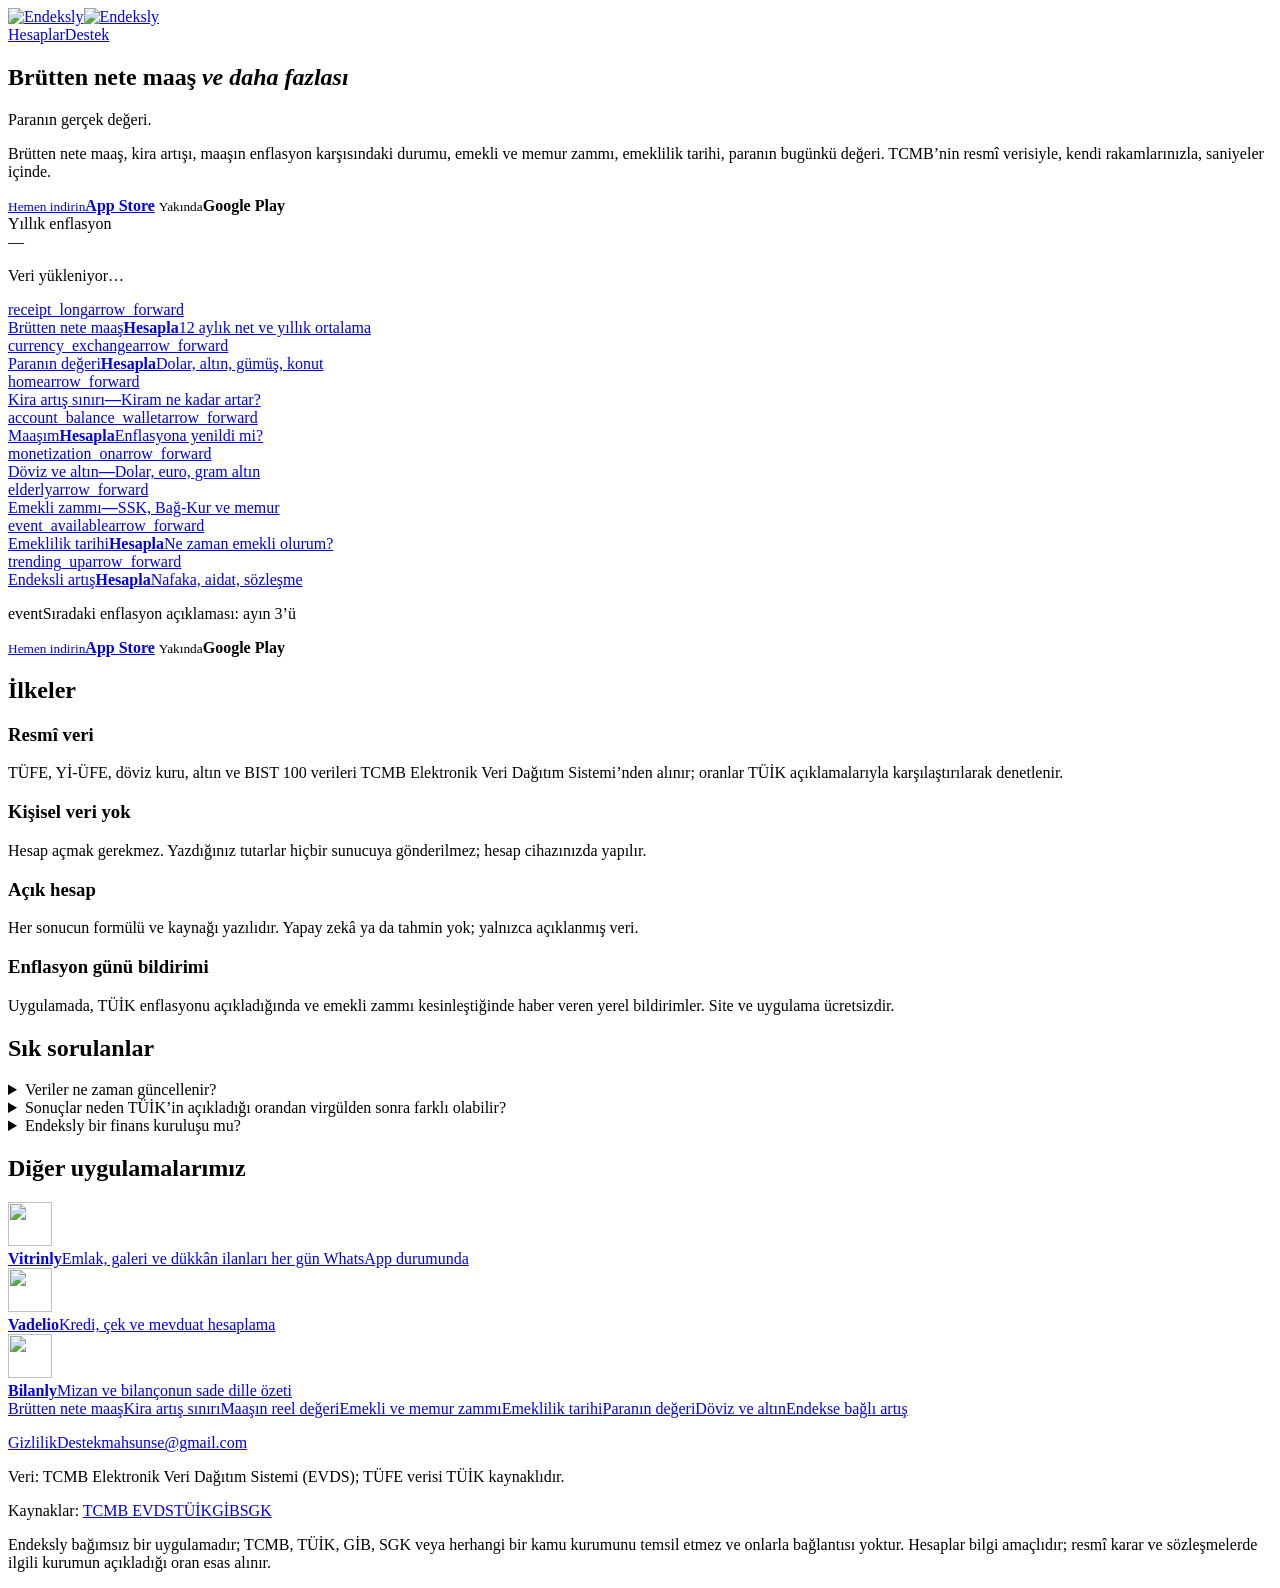
==== public/index.html @ 7b5e43f6 "Site: grafit ve turuncu tema, yeni logo, simge ve paylaşım görseli Co-Authored-By: Claude Opus 5.5 <" ====
<!DOCTYPE html>
<html lang="tr">
<head>
<meta charset="utf-8">
<meta name="viewport" content="width=device-width, initial-scale=1">
<title>Endeksly: Brütten nete maaş ve daha fazlası. Kira, maaş, emekli zammı ve enflasyon hesaplama</title>
<meta name="description" content="Brütten nete maaş, kira artış sınırı, maaşın reel değeri, emekli ve memur zammı, emeklilik tarihi, paranın değeri ve endekse bağlı artış. Resmî veriyle, ücretsiz, kişisel veri olmadan.">
<link rel="canonical" href="https://endeksly.com/">
<meta property="og:type" content="website">
<meta property="og:title" content="Endeksly: Brütten nete maaş ve daha fazlası. Kira, maaş, emekli zammı ve enflasyon hesaplama">
<meta property="og:description" content="Brütten nete maaş, kira artış sınırı, maaşın reel değeri, emekli ve memur zammı, emeklilik tarihi, paranın değeri ve endekse bağlı artış. Resmî veriyle, ücretsiz, kişisel veri olmadan.">
<meta property="og:url" content="https://endeksly.com/">
<meta property="og:image" content="https://endeksly.com/og.png">
<meta name="twitter:card" content="summary_large_image">
<meta name="theme-color" content="#1F2328">
<link rel="icon" type="image/svg+xml" href="/logo.svg?v=7806ad326d">
<link rel="apple-touch-icon" href="/apple-touch-icon.png">
<link rel="preconnect" href="https://fonts.googleapis.com"><link rel="preconnect" href="https://fonts.gstatic.com" crossorigin><link href="https://fonts.googleapis.com/css2?family=Lato:wght@400;700&family=Poppins:wght@700;800&display=swap" rel="stylesheet">
<link rel="stylesheet" href="/stil.css?v=190e2874dd">
<link href="https://fonts.googleapis.com/css2?family=Material+Symbols+Outlined:opsz,wght,FILL,GRAD@24,400,0,0&icon_names=account_balance_wallet,arrow_forward,currency_exchange,elderly,event,event_available,home,monetization_on,receipt_long,trending_up&display=block" rel="stylesheet">
</head>
<body>
<header class="ust"><div class="kap">
<a href="/" aria-label="Endeksly ana sayfa"><img class="logo-acik" src="/wordmark.svg?v=56698d0638" alt="Endeksly"><img class="logo-koyu" src="/wordmark-dark.svg?v=d1ff4a15fe" alt="Endeksly"></a>
<nav><a href="/#hesaplar">Hesaplar</a><a href="/destek/">Destek</a></nav>
</div></header>
<main>
<section class="kap kahraman">
<div class="kahraman-yazi">
<h1>Brütten nete maaş <em>ve&nbsp;daha&nbsp;fazlası</em></h1>
<p class="alt-slogan">Paranın gerçek değeri.</p>
<p class="giris">Brütten nete maaş, kira artışı, maaşın enflasyon karşısındaki durumu, emekli ve memur zammı, emeklilik tarihi, paranın bugünkü değeri. TCMB’nin resmî verisiyle, kendi rakamlarınızla, saniyeler içinde.</p>
<div class="dugmeler masaustu">
<a class="magaza" href="https://apps.apple.com/tr/app/endeksly-enflasyon-hesaplama/id6832261909" rel="noopener"><small>Hemen indirin</small><b>App Store</b></a>
<a class="magaza" aria-disabled="true"><small>Yakında</small><b>Google Play</b></a>
</div>
</div>
<div class="kahraman-kart">
<div class="kayan" id="kayan" aria-roledescription="carousel" aria-label="Enflasyon ve dolar kuru">
<div class="kayan-iz" id="kayan-iz">
<div class="kayan-sayfa"><div class="kayan-baslik"><span>Yıllık enflasyon</span></div><div class="kayan-deger">—</div><p class="kayan-alt">Veri yükleniyor…</p></div>
</div>
<div class="kayan-noktalar" id="kayan-noktalar" role="tablist"></div>
</div>
<div class="karolar" id="hesaplar"><a class="karo genis" href="/brutten-nete-maas-hesaplama/"><div class="karo-ust"><span class="ms" aria-hidden="true">receipt_long</span><span class="ms ok" aria-hidden="true">arrow_forward</span></div><span class="karo-etiket">Brütten nete maaş</span><b class="karo-deger">Hesapla</b><span class="karo-alt">12 aylık net ve yıllık ortalama</span></a><a class="karo" href="/enflasyon-hesaplama/"><div class="karo-ust"><span class="ms" aria-hidden="true">currency_exchange</span><span class="ms ok" aria-hidden="true">arrow_forward</span></div><span class="karo-etiket">Paranın değeri</span><b class="karo-deger">Hesapla</b><span class="karo-alt">Dolar, altın, gümüş, konut</span></a><a class="karo" href="/kira-artis-hesaplama/"><div class="karo-ust"><span class="ms" aria-hidden="true">home</span><span class="ms ok" aria-hidden="true">arrow_forward</span></div><span class="karo-etiket" id=kr-kira-etiket>Kira artış sınırı</span><b class="karo-deger" id=kr-kira>—</b><span class="karo-alt" id=kr-kira-alt>Kiram ne kadar artar?</span></a><a class="karo" href="/maas-enflasyon-hesaplama/"><div class="karo-ust"><span class="ms" aria-hidden="true">account_balance_wallet</span><span class="ms ok" aria-hidden="true">arrow_forward</span></div><span class="karo-etiket">Maaşım</span><b class="karo-deger">Hesapla</b><span class="karo-alt">Enflasyona yenildi mi?</span></a><a class="karo" href="/doviz-altin/"><div class="karo-ust"><span class="ms" aria-hidden="true">monetization_on</span><span class="ms ok" aria-hidden="true">arrow_forward</span></div><span class="karo-etiket" id=kr-doviz-etiket>Döviz ve altın</span><b class="karo-deger" id=kr-doviz>—</b><span class="karo-alt" id=kr-doviz-alt>Dolar, euro, gram altın</span></a><a class="karo" href="/emekli-memur-zammi-hesaplama/"><div class="karo-ust"><span class="ms" aria-hidden="true">elderly</span><span class="ms ok" aria-hidden="true">arrow_forward</span></div><span class="karo-etiket" id=kr-zam-etiket>Emekli zammı</span><b class="karo-deger" id=kr-zam>—</b><span class="karo-alt" id=kr-zam-alt>SSK, Bağ-Kur ve memur</span></a><a class="karo" href="/emeklilik-tarihi-hesaplama/"><div class="karo-ust"><span class="ms" aria-hidden="true">event_available</span><span class="ms ok" aria-hidden="true">arrow_forward</span></div><span class="karo-etiket">Emeklilik tarihi</span><b class="karo-deger">Hesapla</b><span class="karo-alt">Ne zaman emekli olurum?</span></a><a class="karo genis" href="/endeksli-artis-hesaplama/"><div class="karo-ust"><span class="ms" aria-hidden="true">trending_up</span><span class="ms ok" aria-hidden="true">arrow_forward</span></div><span class="karo-etiket">Endeksli artış</span><b class="karo-deger">Hesapla</b><span class="karo-alt">Nafaka, aidat, sözleşme</span></a></div>
<p class="sonraki"><span class="ms" aria-hidden="true">event</span><span id="kr-sonraki">Sıradaki enflasyon açıklaması: ayın 3’ü</span></p>
<div class="dugmeler mobil">
<a class="magaza" href="https://apps.apple.com/tr/app/endeksly-enflasyon-hesaplama/id6832261909" rel="noopener"><small>Hemen indirin</small><b>App Store</b></a>
<a class="magaza" aria-disabled="true"><small>Yakında</small><b>Google Play</b></a>
</div>
</div>
</section>

<section class="kap bolum">
<h2>İlkeler</h2>
<div class="ilkeler">
<div class="kutu"><h3>Resmî veri</h3><p>TÜFE, Yİ-ÜFE, döviz kuru, altın ve BIST 100 verileri TCMB Elektronik Veri Dağıtım Sistemi’nden alınır; oranlar TÜİK açıklamalarıyla karşılaştırılarak denetlenir.</p></div>
<div class="kutu"><h3>Kişisel veri yok</h3><p>Hesap açmak gerekmez. Yazdığınız tutarlar hiçbir sunucuya gönderilmez; hesap cihazınızda yapılır.</p></div>
<div class="kutu"><h3>Açık hesap</h3><p>Her sonucun formülü ve kaynağı yazılıdır. Yapay zekâ ya da tahmin yok; yalnızca açıklanmış veri.</p></div>
<div class="kutu"><h3>Enflasyon günü bildirimi</h3><p>Uygulamada, TÜİK enflasyonu açıkladığında ve emekli zammı kesinleştiğinde haber veren yerel bildirimler. Site ve uygulama ücretsizdir.</p></div>
</div>
</section>

<section class="kap dar bolum">
<h2>Sık sorulanlar</h2>
<details><summary>Veriler ne zaman güncellenir?</summary><p>TÜİK enflasyonu her ayın 3’ünde saat 10:00’da açıklar. Endeksly verisi aynı gün TCMB EVDS’ye geçtikten sonra otomatik olarak güncellenir.</p></details>
<details><summary>Sonuçlar neden TÜİK’in açıkladığı orandan virgülden sonra farklı olabilir?</summary><p>Hesaplar endeks değerlerinden yapılır; TÜİK oranları yuvarlanmış olarak açıklar. Fark genellikle yüzde birin yüzde biri düzeyindedir.</p></details>
<details><summary>Endeksly bir finans kuruluşu mu?</summary><p>Hayır. Endeksly, herkese açık resmî verileri hesaplayan bağımsız bir araçtır; yatırım, kredi ya da hukuk hizmeti vermez.</p></details>
</section>
</main>
<script src="/hesap.js?v=e2d1e0d97a"></script>
<script src="/ana.js?v=f23a980204"></script>
<aside class="diger"><div class="kap">
<h2>Diğer uygulamalarımız</h2>
<div class="uygulamalar">
<a class="uyg" href="https://vitrinly.app/" target="_blank" rel="noopener"><img src="/apps/vitrinly.png" alt="" width="44" height="44"><div><b>Vitrinly</b><span>Emlak, galeri ve dükkân ilanları her gün WhatsApp durumunda</span></div></a>
<a class="uyg" href="https://vadelio.com.tr/" target="_blank" rel="noopener"><img src="/apps/vadelio.png" alt="" width="44" height="44"><div><b>Vadelio</b><span>Kredi, çek ve mevduat hesaplama</span></div></a>
<a class="uyg" href="https://bilanly.app/" target="_blank" rel="noopener"><img src="/apps/bilanly.png" alt="" width="44" height="44"><div><b>Bilanly</b><span>Mizan ve bilançonun sade dille özeti</span></div></a>
</div>
</div></aside>
<footer class="alt-bilgi"><div class="kap">
<div><a href="/brutten-nete-maas-hesaplama/">Brütten nete maaş</a><a href="/kira-artis-hesaplama/">Kira artış sınırı</a><a href="/maas-enflasyon-hesaplama/">Maaşın reel değeri</a><a href="/emekli-memur-zammi-hesaplama/">Emekli ve memur zammı</a><a href="/emeklilik-tarihi-hesaplama/">Emeklilik tarihi</a><a href="/enflasyon-hesaplama/">Paranın değeri</a><a href="/doviz-altin/">Döviz ve altın</a><a href="/endeksli-artis-hesaplama/">Endekse bağlı artış</a></div>
<p><a href="/gizlilik/">Gizlilik</a><a href="/destek/">Destek</a><a href="mailto:mahsunse@gmail.com">mahsunse@gmail.com</a></p>
<p>Veri: TCMB Elektronik Veri Dağıtım Sistemi (EVDS); TÜFE verisi TÜİK kaynaklıdır.</p>
<p>Kaynaklar: <a href="https://evds3.tcmb.gov.tr" rel="noopener">TCMB EVDS</a><a href="https://www.tuik.gov.tr" rel="noopener">TÜİK</a><a href="https://www.gib.gov.tr" rel="noopener">GİB</a><a href="https://www.sgk.gov.tr" rel="noopener">SGK</a></p>
<p>Endeksly bağımsız bir uygulamadır; TCMB, TÜİK, GİB, SGK veya herhangi bir kamu kurumunu temsil etmez ve onlarla bağlantısı yoktur. Hesaplar bilgi amaçlıdır; resmî karar ve sözleşmelerde ilgili kurumun açıkladığı oran esas alınır.</p>
</div></footer>
</body>
</html>
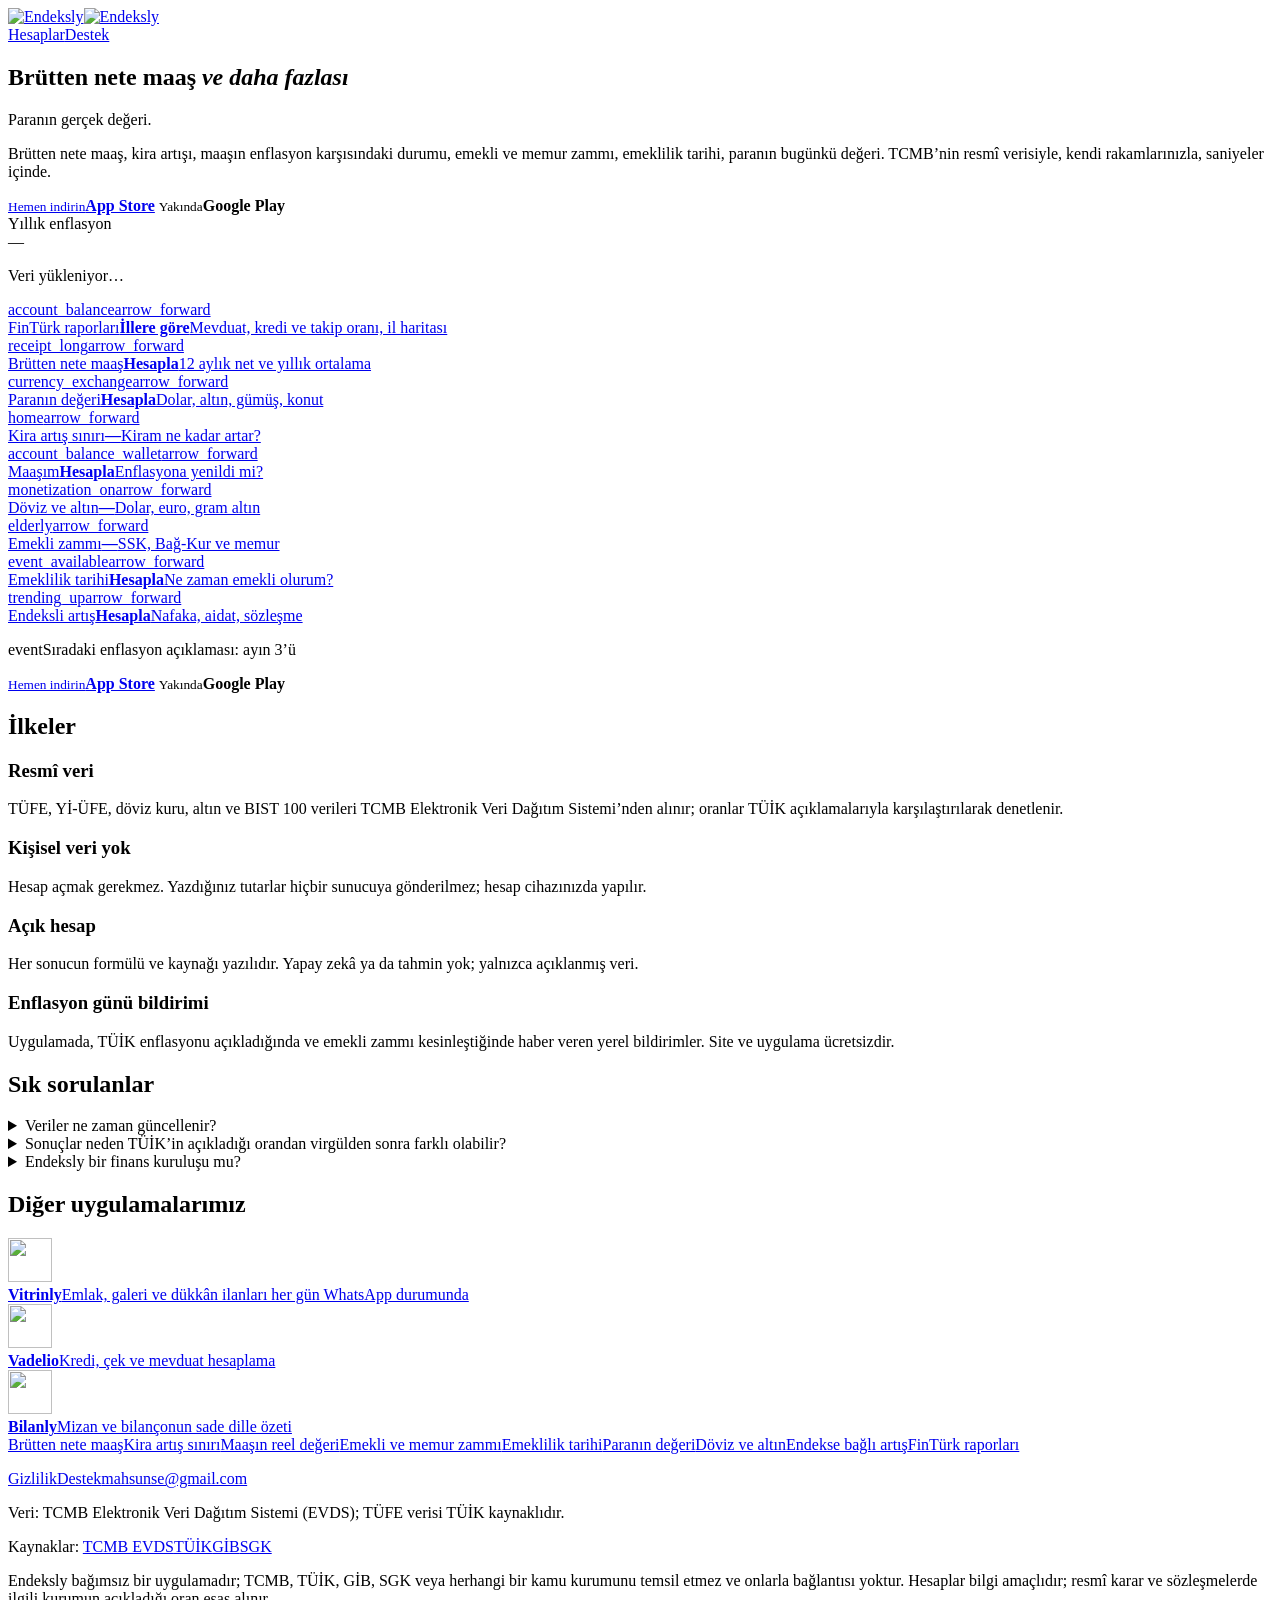
==== commit aa8db541: "FinTürk raporları sayfası: il haritası, banka türleri, sıralamalar, pazar payı Co-Authored-By: Claud" ====
--- a/public/index.html
+++ b/public/index.html
@@ -16,8 +16,8 @@
 <link rel="icon" type="image/svg+xml" href="/logo.svg?v=7806ad326d">
 <link rel="apple-touch-icon" href="/apple-touch-icon.png">
 <link rel="preconnect" href="https://fonts.googleapis.com"><link rel="preconnect" href="https://fonts.gstatic.com" crossorigin><link href="https://fonts.googleapis.com/css2?family=Lato:wght@400;700&family=Poppins:wght@700;800&display=swap" rel="stylesheet">
-<link rel="stylesheet" href="/stil.css?v=190e2874dd">
-<link href="https://fonts.googleapis.com/css2?family=Material+Symbols+Outlined:opsz,wght,FILL,GRAD@24,400,0,0&icon_names=account_balance_wallet,arrow_forward,currency_exchange,elderly,event,event_available,home,monetization_on,receipt_long,trending_up&display=block" rel="stylesheet">
+<link rel="stylesheet" href="/stil.css?v=9e6449e95c">
+<link href="https://fonts.googleapis.com/css2?family=Material+Symbols+Outlined:opsz,wght,FILL,GRAD@24,400,0,0&icon_names=account_balance,account_balance_wallet,arrow_forward,currency_exchange,elderly,event,event_available,home,monetization_on,receipt_long,trending_up&display=block" rel="stylesheet">
 </head>
 <body>
 <header class="ust"><div class="kap">
@@ -42,7 +42,7 @@
 </div>
 <div class="kayan-noktalar" id="kayan-noktalar" role="tablist"></div>
 </div>
-<div class="karolar" id="hesaplar"><a class="karo genis" href="/brutten-nete-maas-hesaplama/"><div class="karo-ust"><span class="ms" aria-hidden="true">receipt_long</span><span class="ms ok" aria-hidden="true">arrow_forward</span></div><span class="karo-etiket">Brütten nete maaş</span><b class="karo-deger">Hesapla</b><span class="karo-alt">12 aylık net ve yıllık ortalama</span></a><a class="karo" href="/enflasyon-hesaplama/"><div class="karo-ust"><span class="ms" aria-hidden="true">currency_exchange</span><span class="ms ok" aria-hidden="true">arrow_forward</span></div><span class="karo-etiket">Paranın değeri</span><b class="karo-deger">Hesapla</b><span class="karo-alt">Dolar, altın, gümüş, konut</span></a><a class="karo" href="/kira-artis-hesaplama/"><div class="karo-ust"><span class="ms" aria-hidden="true">home</span><span class="ms ok" aria-hidden="true">arrow_forward</span></div><span class="karo-etiket" id=kr-kira-etiket>Kira artış sınırı</span><b class="karo-deger" id=kr-kira>—</b><span class="karo-alt" id=kr-kira-alt>Kiram ne kadar artar?</span></a><a class="karo" href="/maas-enflasyon-hesaplama/"><div class="karo-ust"><span class="ms" aria-hidden="true">account_balance_wallet</span><span class="ms ok" aria-hidden="true">arrow_forward</span></div><span class="karo-etiket">Maaşım</span><b class="karo-deger">Hesapla</b><span class="karo-alt">Enflasyona yenildi mi?</span></a><a class="karo" href="/doviz-altin/"><div class="karo-ust"><span class="ms" aria-hidden="true">monetization_on</span><span class="ms ok" aria-hidden="true">arrow_forward</span></div><span class="karo-etiket" id=kr-doviz-etiket>Döviz ve altın</span><b class="karo-deger" id=kr-doviz>—</b><span class="karo-alt" id=kr-doviz-alt>Dolar, euro, gram altın</span></a><a class="karo" href="/emekli-memur-zammi-hesaplama/"><div class="karo-ust"><span class="ms" aria-hidden="true">elderly</span><span class="ms ok" aria-hidden="true">arrow_forward</span></div><span class="karo-etiket" id=kr-zam-etiket>Emekli zammı</span><b class="karo-deger" id=kr-zam>—</b><span class="karo-alt" id=kr-zam-alt>SSK, Bağ-Kur ve memur</span></a><a class="karo" href="/emeklilik-tarihi-hesaplama/"><div class="karo-ust"><span class="ms" aria-hidden="true">event_available</span><span class="ms ok" aria-hidden="true">arrow_forward</span></div><span class="karo-etiket">Emeklilik tarihi</span><b class="karo-deger">Hesapla</b><span class="karo-alt">Ne zaman emekli olurum?</span></a><a class="karo genis" href="/endeksli-artis-hesaplama/"><div class="karo-ust"><span class="ms" aria-hidden="true">trending_up</span><span class="ms ok" aria-hidden="true">arrow_forward</span></div><span class="karo-etiket">Endeksli artış</span><b class="karo-deger">Hesapla</b><span class="karo-alt">Nafaka, aidat, sözleşme</span></a></div>
+<div class="karolar" id="hesaplar"><a class="karo genis" href="/finturk-il-bankacilik-raporu/"><div class="karo-ust"><span class="ms" aria-hidden="true">account_balance</span><span class="ms ok" aria-hidden="true">arrow_forward</span></div><span class="karo-etiket">FinTürk raporları</span><b class="karo-deger">İllere göre</b><span class="karo-alt">Mevduat, kredi ve takip oranı, il haritası</span></a><a class="karo genis" href="/brutten-nete-maas-hesaplama/"><div class="karo-ust"><span class="ms" aria-hidden="true">receipt_long</span><span class="ms ok" aria-hidden="true">arrow_forward</span></div><span class="karo-etiket">Brütten nete maaş</span><b class="karo-deger">Hesapla</b><span class="karo-alt">12 aylık net ve yıllık ortalama</span></a><a class="karo" href="/enflasyon-hesaplama/"><div class="karo-ust"><span class="ms" aria-hidden="true">currency_exchange</span><span class="ms ok" aria-hidden="true">arrow_forward</span></div><span class="karo-etiket">Paranın değeri</span><b class="karo-deger">Hesapla</b><span class="karo-alt">Dolar, altın, gümüş, konut</span></a><a class="karo" href="/kira-artis-hesaplama/"><div class="karo-ust"><span class="ms" aria-hidden="true">home</span><span class="ms ok" aria-hidden="true">arrow_forward</span></div><span class="karo-etiket" id=kr-kira-etiket>Kira artış sınırı</span><b class="karo-deger" id=kr-kira>—</b><span class="karo-alt" id=kr-kira-alt>Kiram ne kadar artar?</span></a><a class="karo" href="/maas-enflasyon-hesaplama/"><div class="karo-ust"><span class="ms" aria-hidden="true">account_balance_wallet</span><span class="ms ok" aria-hidden="true">arrow_forward</span></div><span class="karo-etiket">Maaşım</span><b class="karo-deger">Hesapla</b><span class="karo-alt">Enflasyona yenildi mi?</span></a><a class="karo" href="/doviz-altin/"><div class="karo-ust"><span class="ms" aria-hidden="true">monetization_on</span><span class="ms ok" aria-hidden="true">arrow_forward</span></div><span class="karo-etiket" id=kr-doviz-etiket>Döviz ve altın</span><b class="karo-deger" id=kr-doviz>—</b><span class="karo-alt" id=kr-doviz-alt>Dolar, euro, gram altın</span></a><a class="karo" href="/emekli-memur-zammi-hesaplama/"><div class="karo-ust"><span class="ms" aria-hidden="true">elderly</span><span class="ms ok" aria-hidden="true">arrow_forward</span></div><span class="karo-etiket" id=kr-zam-etiket>Emekli zammı</span><b class="karo-deger" id=kr-zam>—</b><span class="karo-alt" id=kr-zam-alt>SSK, Bağ-Kur ve memur</span></a><a class="karo" href="/emeklilik-tarihi-hesaplama/"><div class="karo-ust"><span class="ms" aria-hidden="true">event_available</span><span class="ms ok" aria-hidden="true">arrow_forward</span></div><span class="karo-etiket">Emeklilik tarihi</span><b class="karo-deger">Hesapla</b><span class="karo-alt">Ne zaman emekli olurum?</span></a><a class="karo genis" href="/endeksli-artis-hesaplama/"><div class="karo-ust"><span class="ms" aria-hidden="true">trending_up</span><span class="ms ok" aria-hidden="true">arrow_forward</span></div><span class="karo-etiket">Endeksli artış</span><b class="karo-deger">Hesapla</b><span class="karo-alt">Nafaka, aidat, sözleşme</span></a></div>
 <p class="sonraki"><span class="ms" aria-hidden="true">event</span><span id="kr-sonraki">Sıradaki enflasyon açıklaması: ayın 3’ü</span></p>
 <div class="dugmeler mobil">
 <a class="magaza" href="https://apps.apple.com/tr/app/endeksly-enflasyon-hesaplama/id6832261909" rel="noopener"><small>Hemen indirin</small><b>App Store</b></a>
@@ -68,7 +68,7 @@
 <details><summary>Endeksly bir finans kuruluşu mu?</summary><p>Hayır. Endeksly, herkese açık resmî verileri hesaplayan bağımsız bir araçtır; yatırım, kredi ya da hukuk hizmeti vermez.</p></details>
 </section>
 </main>
-<script src="/hesap.js?v=e2d1e0d97a"></script>
+<script src="/hesap.js?v=b8f1c3cb19"></script>
 <script src="/ana.js?v=f23a980204"></script>
 <aside class="diger"><div class="kap">
 <h2>Diğer uygulamalarımız</h2>
@@ -79,7 +79,7 @@
 </div>
 </div></aside>
 <footer class="alt-bilgi"><div class="kap">
-<div><a href="/brutten-nete-maas-hesaplama/">Brütten nete maaş</a><a href="/kira-artis-hesaplama/">Kira artış sınırı</a><a href="/maas-enflasyon-hesaplama/">Maaşın reel değeri</a><a href="/emekli-memur-zammi-hesaplama/">Emekli ve memur zammı</a><a href="/emeklilik-tarihi-hesaplama/">Emeklilik tarihi</a><a href="/enflasyon-hesaplama/">Paranın değeri</a><a href="/doviz-altin/">Döviz ve altın</a><a href="/endeksli-artis-hesaplama/">Endekse bağlı artış</a></div>
+<div><a href="/brutten-nete-maas-hesaplama/">Brütten nete maaş</a><a href="/kira-artis-hesaplama/">Kira artış sınırı</a><a href="/maas-enflasyon-hesaplama/">Maaşın reel değeri</a><a href="/emekli-memur-zammi-hesaplama/">Emekli ve memur zammı</a><a href="/emeklilik-tarihi-hesaplama/">Emeklilik tarihi</a><a href="/enflasyon-hesaplama/">Paranın değeri</a><a href="/doviz-altin/">Döviz ve altın</a><a href="/endeksli-artis-hesaplama/">Endekse bağlı artış</a><a href="/finturk-il-bankacilik-raporu/">FinTürk raporları</a></div>
 <p><a href="/gizlilik/">Gizlilik</a><a href="/destek/">Destek</a><a href="mailto:mahsunse@gmail.com">mahsunse@gmail.com</a></p>
 <p>Veri: TCMB Elektronik Veri Dağıtım Sistemi (EVDS); TÜFE verisi TÜİK kaynaklıdır.</p>
 <p>Kaynaklar: <a href="https://evds3.tcmb.gov.tr" rel="noopener">TCMB EVDS</a><a href="https://www.tuik.gov.tr" rel="noopener">TÜİK</a><a href="https://www.gib.gov.tr" rel="noopener">GİB</a><a href="https://www.sgk.gov.tr" rel="noopener">SGK</a></p>
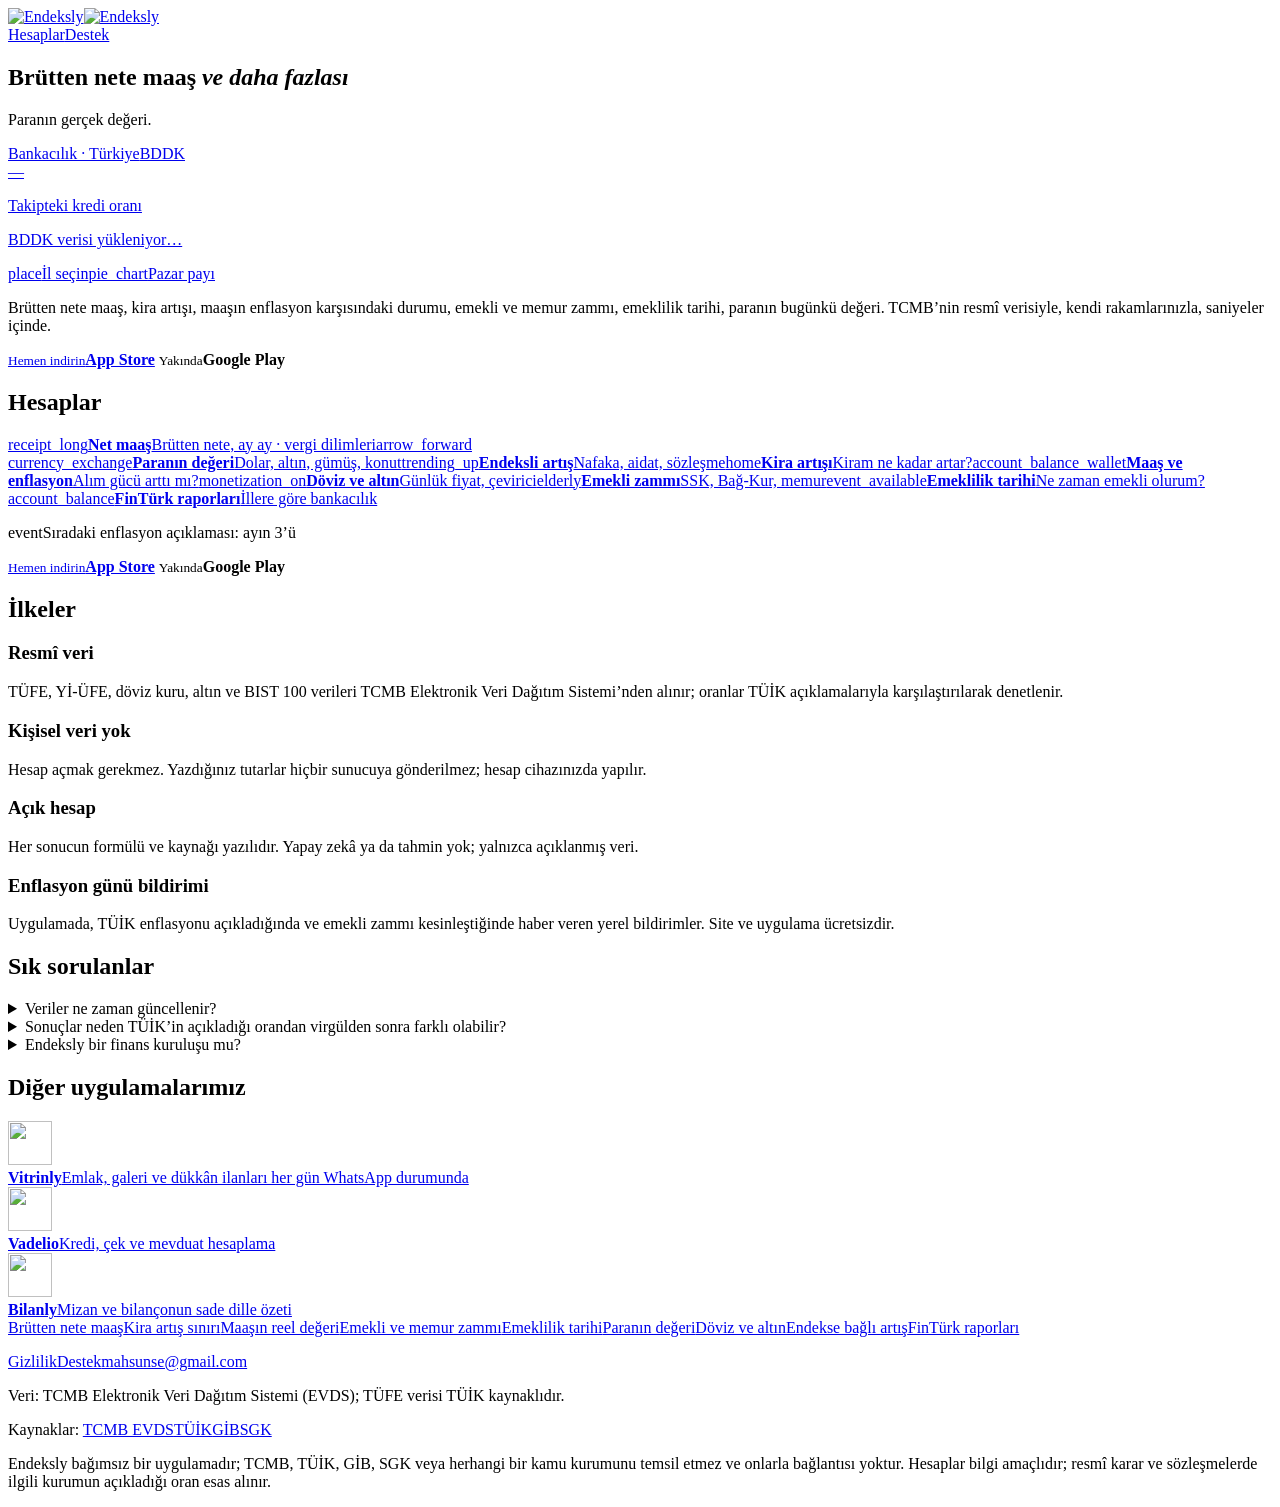
==== commit cda3d981: "Tasarım uygulamayla aynı dilde: ana sayfada FinTürk kartı ve hesap karoları Co-Authored-By: Claude O" ====
--- a/public/index.html
+++ b/public/index.html
@@ -16,8 +16,8 @@
 <link rel="icon" type="image/svg+xml" href="/logo.svg?v=7806ad326d">
 <link rel="apple-touch-icon" href="/apple-touch-icon.png">
 <link rel="preconnect" href="https://fonts.googleapis.com"><link rel="preconnect" href="https://fonts.gstatic.com" crossorigin><link href="https://fonts.googleapis.com/css2?family=Lato:wght@400;700&family=Poppins:wght@700;800&display=swap" rel="stylesheet">
-<link rel="stylesheet" href="/stil.css?v=9e6449e95c">
-<link href="https://fonts.googleapis.com/css2?family=Material+Symbols+Outlined:opsz,wght,FILL,GRAD@24,400,0,0&icon_names=account_balance,account_balance_wallet,arrow_forward,currency_exchange,elderly,event,event_available,home,monetization_on,receipt_long,trending_up&display=block" rel="stylesheet">
+<link rel="stylesheet" href="/stil.css?v=5835665f6c">
+<link href="https://fonts.googleapis.com/css2?family=Material+Symbols+Outlined:opsz,wght,FILL,GRAD@24,400,0,0&icon_names=account_balance,account_balance_wallet,arrow_forward,currency_exchange,elderly,event,event_available,home,monetization_on,pie_chart,place,receipt_long,trending_up&display=block" rel="stylesheet">
 </head>
 <body>
 <header class="ust"><div class="kap">
@@ -29,20 +29,25 @@
 <div class="kahraman-yazi">
 <h1>Brütten nete maaş <em>ve&nbsp;daha&nbsp;fazlası</em></h1>
 <p class="alt-slogan">Paranın gerçek değeri.</p>
+<a class="ft-ana" href="/finturk-il-bankacilik-raporu/" aria-label="FinTürk raporları: illere göre bankacılık">
+<div class="ft-ana-ust"><span>Bankacılık · Türkiye</span><span class="etiket" id="ft-donem">BDDK</span></div>
+<div class="ft-ana-deger" id="ft-deger">—</div>
+<p class="ft-ana-alt" id="ft-alt">Takipteki kredi oranı</p>
+<div class="ft-ana-grafik" id="ft-grafik"></div>
+<div class="ft-ana-kutular" id="ft-kutular"></div>
+<p class="ft-ana-enyuksek" id="ft-enyuksek">BDDK verisi yükleniyor…</p>
+<div class="ft-ana-dugmeler"><span class="ft-dugme dolu"><span class="ms" aria-hidden="true">place</span>İl seçin</span><span class="ft-dugme cerceve" data-hedef="pazar"><span class="ms" aria-hidden="true">pie_chart</span>Pazar payı</span></div>
+</a>
 <p class="giris">Brütten nete maaş, kira artışı, maaşın enflasyon karşısındaki durumu, emekli ve memur zammı, emeklilik tarihi, paranın bugünkü değeri. TCMB’nin resmî verisiyle, kendi rakamlarınızla, saniyeler içinde.</p>
 <div class="dugmeler masaustu">
 <a class="magaza" href="https://apps.apple.com/tr/app/endeksly-enflasyon-hesaplama/id6832261909" rel="noopener"><small>Hemen indirin</small><b>App Store</b></a>
 <a class="magaza" aria-disabled="true"><small>Yakında</small><b>Google Play</b></a>
 </div>
 </div>
-<div class="kahraman-kart">
-<div class="kayan" id="kayan" aria-roledescription="carousel" aria-label="Enflasyon ve dolar kuru">
-<div class="kayan-iz" id="kayan-iz">
-<div class="kayan-sayfa"><div class="kayan-baslik"><span>Yıllık enflasyon</span></div><div class="kayan-deger">—</div><p class="kayan-alt">Veri yükleniyor…</p></div>
-</div>
-<div class="kayan-noktalar" id="kayan-noktalar" role="tablist"></div>
-</div>
-<div class="karolar" id="hesaplar"><a class="karo genis" href="/finturk-il-bankacilik-raporu/"><div class="karo-ust"><span class="ms" aria-hidden="true">account_balance</span><span class="ms ok" aria-hidden="true">arrow_forward</span></div><span class="karo-etiket">FinTürk raporları</span><b class="karo-deger">İllere göre</b><span class="karo-alt">Mevduat, kredi ve takip oranı, il haritası</span></a><a class="karo genis" href="/brutten-nete-maas-hesaplama/"><div class="karo-ust"><span class="ms" aria-hidden="true">receipt_long</span><span class="ms ok" aria-hidden="true">arrow_forward</span></div><span class="karo-etiket">Brütten nete maaş</span><b class="karo-deger">Hesapla</b><span class="karo-alt">12 aylık net ve yıllık ortalama</span></a><a class="karo" href="/enflasyon-hesaplama/"><div class="karo-ust"><span class="ms" aria-hidden="true">currency_exchange</span><span class="ms ok" aria-hidden="true">arrow_forward</span></div><span class="karo-etiket">Paranın değeri</span><b class="karo-deger">Hesapla</b><span class="karo-alt">Dolar, altın, gümüş, konut</span></a><a class="karo" href="/kira-artis-hesaplama/"><div class="karo-ust"><span class="ms" aria-hidden="true">home</span><span class="ms ok" aria-hidden="true">arrow_forward</span></div><span class="karo-etiket" id=kr-kira-etiket>Kira artış sınırı</span><b class="karo-deger" id=kr-kira>—</b><span class="karo-alt" id=kr-kira-alt>Kiram ne kadar artar?</span></a><a class="karo" href="/maas-enflasyon-hesaplama/"><div class="karo-ust"><span class="ms" aria-hidden="true">account_balance_wallet</span><span class="ms ok" aria-hidden="true">arrow_forward</span></div><span class="karo-etiket">Maaşım</span><b class="karo-deger">Hesapla</b><span class="karo-alt">Enflasyona yenildi mi?</span></a><a class="karo" href="/doviz-altin/"><div class="karo-ust"><span class="ms" aria-hidden="true">monetization_on</span><span class="ms ok" aria-hidden="true">arrow_forward</span></div><span class="karo-etiket" id=kr-doviz-etiket>Döviz ve altın</span><b class="karo-deger" id=kr-doviz>—</b><span class="karo-alt" id=kr-doviz-alt>Dolar, euro, gram altın</span></a><a class="karo" href="/emekli-memur-zammi-hesaplama/"><div class="karo-ust"><span class="ms" aria-hidden="true">elderly</span><span class="ms ok" aria-hidden="true">arrow_forward</span></div><span class="karo-etiket" id=kr-zam-etiket>Emekli zammı</span><b class="karo-deger" id=kr-zam>—</b><span class="karo-alt" id=kr-zam-alt>SSK, Bağ-Kur ve memur</span></a><a class="karo" href="/emeklilik-tarihi-hesaplama/"><div class="karo-ust"><span class="ms" aria-hidden="true">event_available</span><span class="ms ok" aria-hidden="true">arrow_forward</span></div><span class="karo-etiket">Emeklilik tarihi</span><b class="karo-deger">Hesapla</b><span class="karo-alt">Ne zaman emekli olurum?</span></a><a class="karo genis" href="/endeksli-artis-hesaplama/"><div class="karo-ust"><span class="ms" aria-hidden="true">trending_up</span><span class="ms ok" aria-hidden="true">arrow_forward</span></div><span class="karo-etiket">Endeksli artış</span><b class="karo-deger">Hesapla</b><span class="karo-alt">Nafaka, aidat, sözleşme</span></a></div>
+<div class="kahraman-kart" id="hesaplar">
+<h2 class="hesaplar-baslik">Hesaplar</h2>
+<a class="one-cikan" href="/brutten-nete-maas-hesaplama/"><span class="one-simge"><span class="ms" aria-hidden="true">receipt_long</span></span><span class="one-yazi"><b>Net maaş</b><span>Brütten nete, ay ay · vergi dilimleri</span></span><span class="ms one-ok" aria-hidden="true">arrow_forward</span></a>
+<div class="hkarolar"><a class="hkaro" href="/enflasyon-hesaplama/"><span class="hkaro-simge"><span class="ms" aria-hidden="true">currency_exchange</span></span><b>Paranın değeri</b><span>Dolar, altın, gümüş, konut</span></a><a class="hkaro" href="/endeksli-artis-hesaplama/"><span class="hkaro-simge"><span class="ms" aria-hidden="true">trending_up</span></span><b>Endeksli artış</b><span>Nafaka, aidat, sözleşme</span></a><a class="hkaro" href="/kira-artis-hesaplama/"><span class="hkaro-simge"><span class="ms" aria-hidden="true">home</span></span><b>Kira artışı</b><span>Kiram ne kadar artar?</span></a><a class="hkaro" href="/maas-enflasyon-hesaplama/"><span class="hkaro-simge"><span class="ms" aria-hidden="true">account_balance_wallet</span></span><b>Maaş ve enflasyon</b><span>Alım gücü arttı mı?</span></a><a class="hkaro" href="/doviz-altin/"><span class="hkaro-simge"><span class="ms" aria-hidden="true">monetization_on</span></span><b>Döviz ve altın</b><span>Günlük fiyat, çevirici</span></a><a class="hkaro" href="/emekli-memur-zammi-hesaplama/"><span class="hkaro-simge"><span class="ms" aria-hidden="true">elderly</span></span><b>Emekli zammı</b><span>SSK, Bağ-Kur, memur</span></a><a class="hkaro" href="/emeklilik-tarihi-hesaplama/"><span class="hkaro-simge"><span class="ms" aria-hidden="true">event_available</span></span><b>Emeklilik tarihi</b><span>Ne zaman emekli olurum?</span></a><a class="hkaro" href="/finturk-il-bankacilik-raporu/"><span class="hkaro-simge"><span class="ms" aria-hidden="true">account_balance</span></span><b>FinTürk raporları</b><span>İllere göre bankacılık</span></a></div>
 <p class="sonraki"><span class="ms" aria-hidden="true">event</span><span id="kr-sonraki">Sıradaki enflasyon açıklaması: ayın 3’ü</span></p>
 <div class="dugmeler mobil">
 <a class="magaza" href="https://apps.apple.com/tr/app/endeksly-enflasyon-hesaplama/id6832261909" rel="noopener"><small>Hemen indirin</small><b>App Store</b></a>
@@ -69,7 +74,7 @@
 </section>
 </main>
 <script src="/hesap.js?v=b8f1c3cb19"></script>
-<script src="/ana.js?v=f23a980204"></script>
+<script src="/ana.js?v=e8a180c45c"></script>
 <aside class="diger"><div class="kap">
 <h2>Diğer uygulamalarımız</h2>
 <div class="uygulamalar">
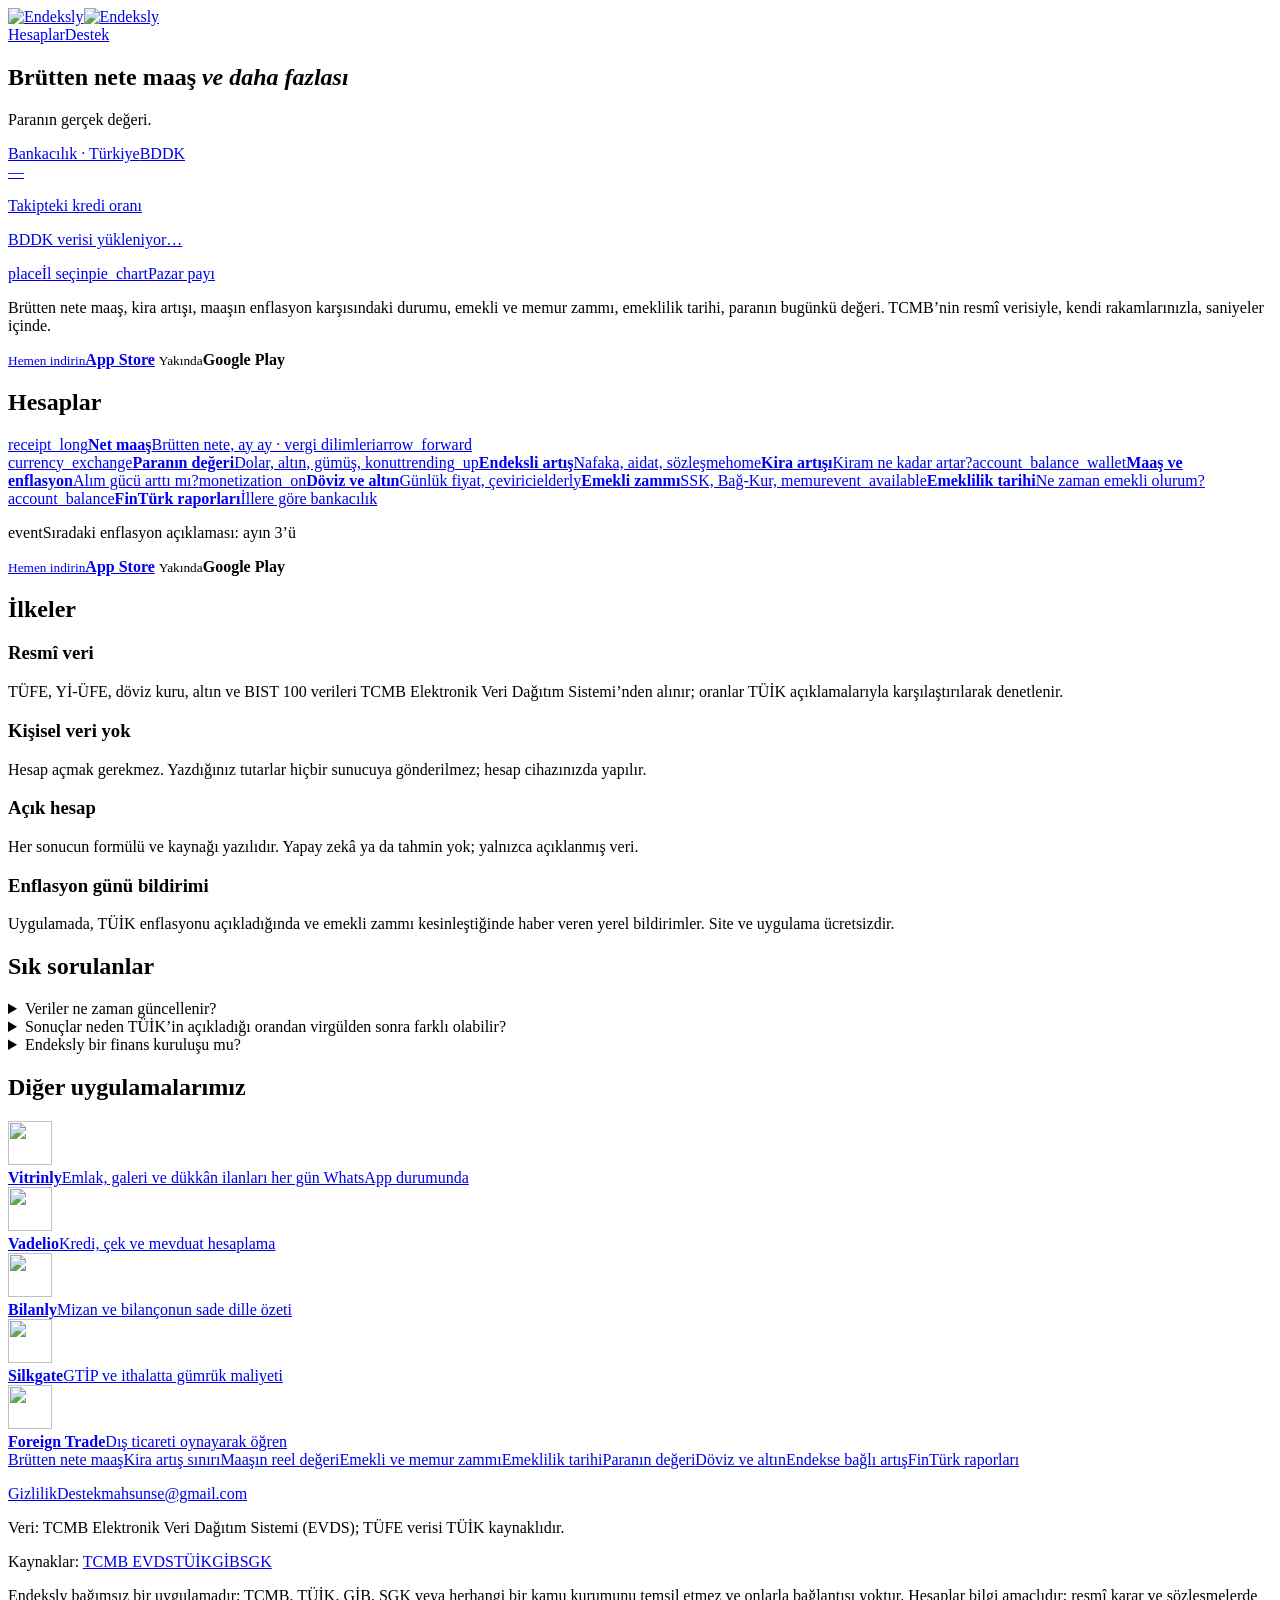
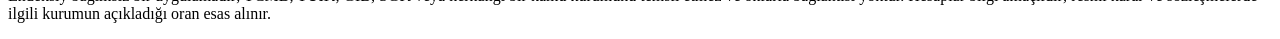
==== commit da3ece0b: "Diğer uygulamalarımız: Silkgate ve Foreign Trade eklendi Co-Authored-By: Claude Opus 5.5 <noreply@an" ====
--- a/public/index.html
+++ b/public/index.html
@@ -16,7 +16,7 @@
 <link rel="icon" type="image/svg+xml" href="/logo.svg?v=7806ad326d">
 <link rel="apple-touch-icon" href="/apple-touch-icon.png">
 <link rel="preconnect" href="https://fonts.googleapis.com"><link rel="preconnect" href="https://fonts.gstatic.com" crossorigin><link href="https://fonts.googleapis.com/css2?family=Lato:wght@400;700&family=Poppins:wght@700;800&display=swap" rel="stylesheet">
-<link rel="stylesheet" href="/stil.css?v=5835665f6c">
+<link rel="stylesheet" href="/stil.css?v=cabc165172">
 <link href="https://fonts.googleapis.com/css2?family=Material+Symbols+Outlined:opsz,wght,FILL,GRAD@24,400,0,0&icon_names=account_balance,account_balance_wallet,arrow_forward,currency_exchange,elderly,event,event_available,home,monetization_on,pie_chart,place,receipt_long,trending_up&display=block" rel="stylesheet">
 </head>
 <body>
@@ -81,6 +81,8 @@
 <a class="uyg" href="https://vitrinly.app/" target="_blank" rel="noopener"><img src="/apps/vitrinly.png" alt="" width="44" height="44"><div><b>Vitrinly</b><span>Emlak, galeri ve dükkân ilanları her gün WhatsApp durumunda</span></div></a>
 <a class="uyg" href="https://vadelio.com.tr/" target="_blank" rel="noopener"><img src="/apps/vadelio.png" alt="" width="44" height="44"><div><b>Vadelio</b><span>Kredi, çek ve mevduat hesaplama</span></div></a>
 <a class="uyg" href="https://bilanly.app/" target="_blank" rel="noopener"><img src="/apps/bilanly.png" alt="" width="44" height="44"><div><b>Bilanly</b><span>Mizan ve bilançonun sade dille özeti</span></div></a>
+<a class="uyg" href="https://silkgate.app/" target="_blank" rel="noopener"><img src="/apps/silkgate.png" alt="" width="44" height="44"><div><b>Silkgate</b><span>GTİP ve ithalatta gümrük maliyeti</span></div></a>
+<a class="uyg" href="https://foreigntrade.app/" target="_blank" rel="noopener"><img src="/apps/foreigntrade.png" alt="" width="44" height="44"><div><b>Foreign Trade</b><span>Dış ticareti oynayarak öğren</span></div></a>
 </div>
 </div></aside>
 <footer class="alt-bilgi"><div class="kap">
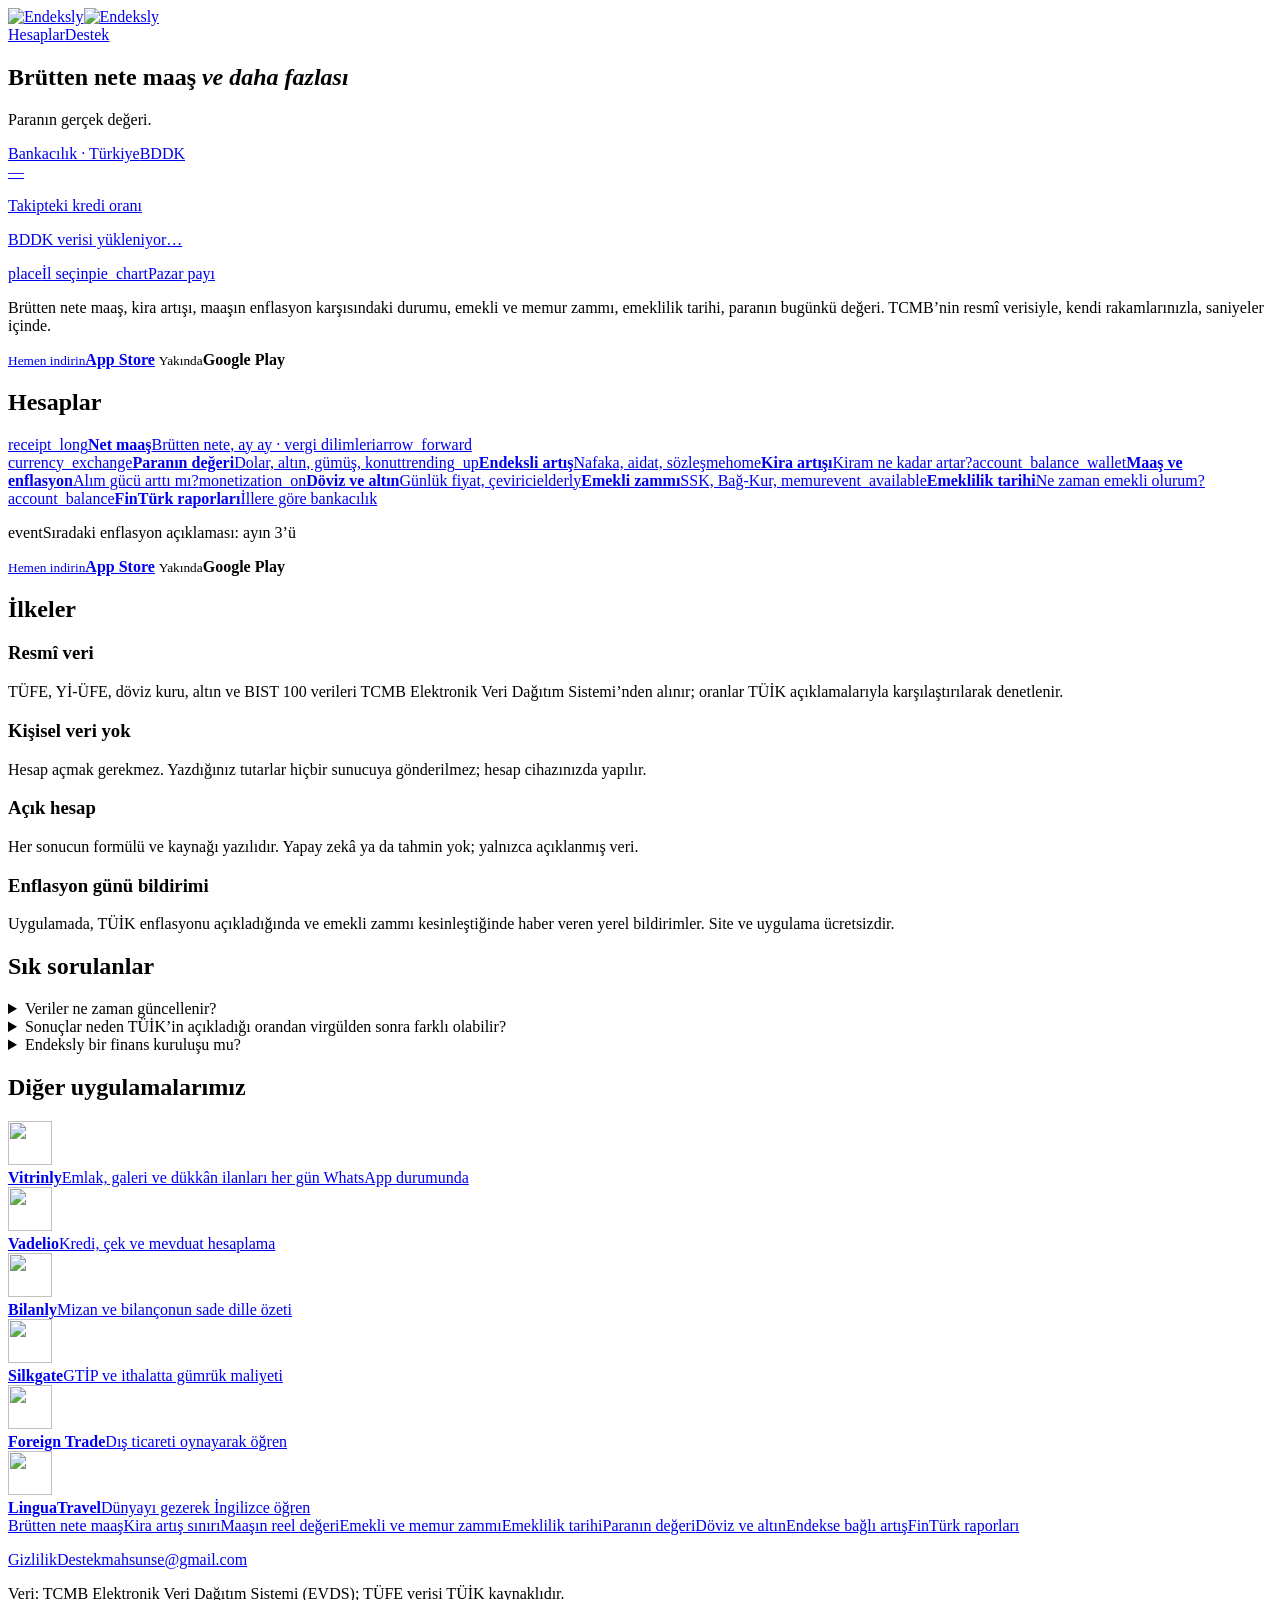
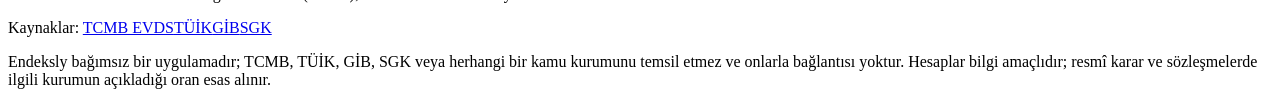
==== commit c957fb28: "Diğer uygulamalarımız: LinguaTravel eklendi Co-Authored-By: Claude Opus 5.5 <noreply@anthropic.com>" ====
--- a/public/index.html
+++ b/public/index.html
@@ -18,6 +18,7 @@
 <link rel="preconnect" href="https://fonts.googleapis.com"><link rel="preconnect" href="https://fonts.gstatic.com" crossorigin><link href="https://fonts.googleapis.com/css2?family=Lato:wght@400;700&family=Poppins:wght@700;800&display=swap" rel="stylesheet">
 <link rel="stylesheet" href="/stil.css?v=cabc165172">
 <link href="https://fonts.googleapis.com/css2?family=Material+Symbols+Outlined:opsz,wght,FILL,GRAD@24,400,0,0&icon_names=account_balance,account_balance_wallet,arrow_forward,currency_exchange,elderly,event,event_available,home,monetization_on,pie_chart,place,receipt_long,trending_up&display=block" rel="stylesheet">
+<script type="application/ld+json">{"@context": "https://schema.org", "@graph": [{"@type": "WebSite", "name": "Endeksly", "url": "https://endeksly.com/", "inLanguage": "tr"}, {"@type": "WebApplication", "name": "Endeksly", "url": "https://endeksly.com/", "description": "Brütten nete maaş, kira artış sınırı, maaşın reel değeri, emekli ve memur zammı, emeklilik tarihi, paranın değeri ve endekse bağlı artış hesaplama.", "applicationCategory": "FinanceApplication", "operatingSystem": "Web, iOS", "inLanguage": "tr", "isAccessibleForFree": true, "image": "https://endeksly.com/og.png", "offers": {"@type": "Offer", "price": "0", "priceCurrency": "TRY"}, "sameAs": ["https://apps.apple.com/tr/app/endeksly-enflasyon-hesaplama/id6832261909"]}]}</script>
 </head>
 <body>
 <header class="ust"><div class="kap">
@@ -83,6 +84,7 @@
 <a class="uyg" href="https://bilanly.app/" target="_blank" rel="noopener"><img src="/apps/bilanly.png" alt="" width="44" height="44"><div><b>Bilanly</b><span>Mizan ve bilançonun sade dille özeti</span></div></a>
 <a class="uyg" href="https://silkgate.app/" target="_blank" rel="noopener"><img src="/apps/silkgate.png" alt="" width="44" height="44"><div><b>Silkgate</b><span>GTİP ve ithalatta gümrük maliyeti</span></div></a>
 <a class="uyg" href="https://foreigntrade.app/" target="_blank" rel="noopener"><img src="/apps/foreigntrade.png" alt="" width="44" height="44"><div><b>Foreign Trade</b><span>Dış ticareti oynayarak öğren</span></div></a>
+<a class="uyg" href="https://linguatravel.app/" target="_blank" rel="noopener"><img src="/apps/linguatravel.png" alt="" width="44" height="44"><div><b>LinguaTravel</b><span>Dünyayı gezerek İngilizce öğren</span></div></a>
 </div>
 </div></aside>
 <footer class="alt-bilgi"><div class="kap">
